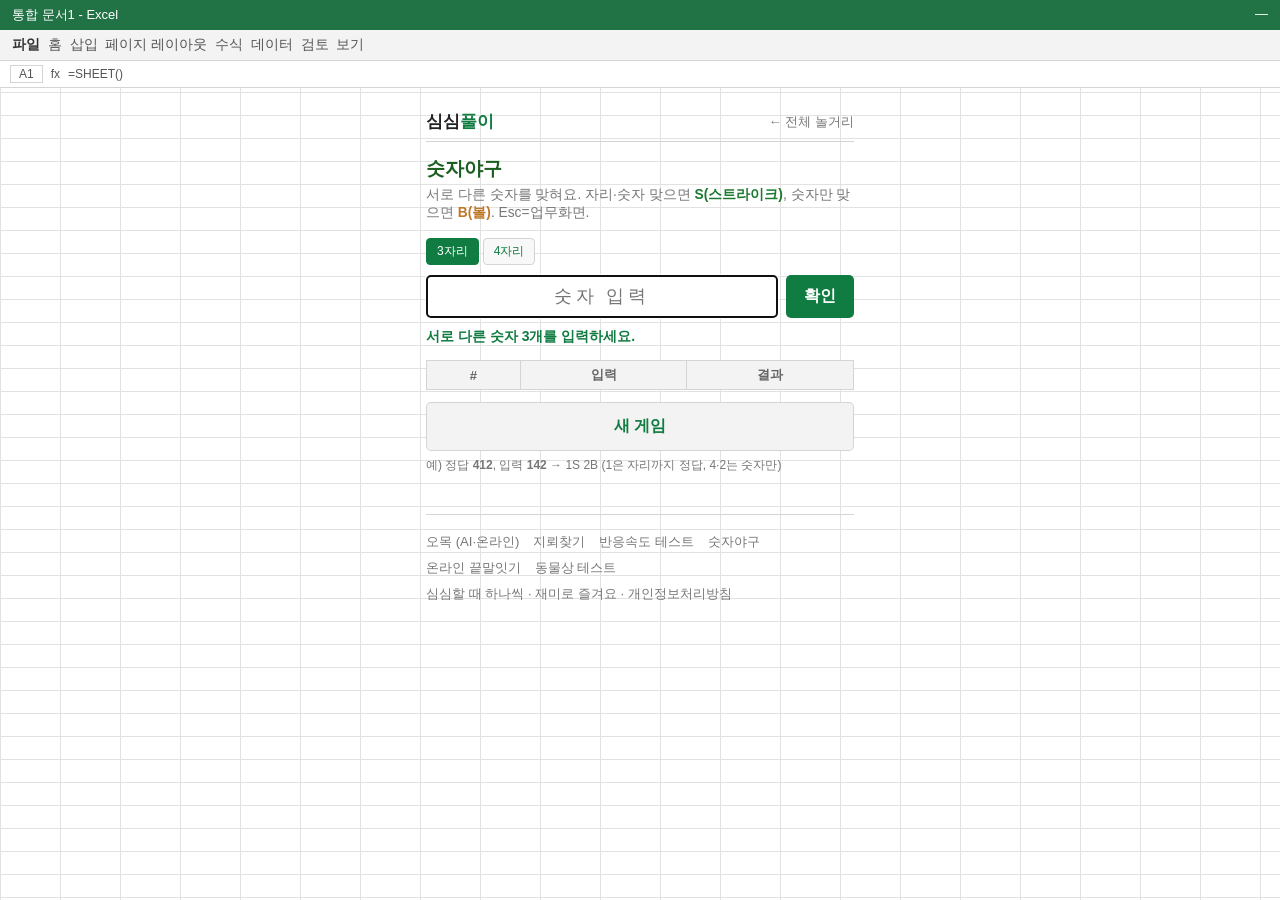
==== baseball/index.html @ 2c64352a "새 게임: 숫자야구(스트라이크·볼, 3/4자리, 엑셀풍) 추가+대시보드 등록 Co-Authored-By: Claude Opus 4.8 <noreply@anthropic.com>" ====
<!doctype html>
<html lang="ko">
<head>
<meta charset="utf-8">
<meta name="viewport" content="width=device-width, initial-scale=1">
<title>통합 문서 - Excel</title>
<meta name="description" content="숫자야구 게임 — 스트라이크·볼로 숨은 숫자 추리. 엑셀 위장, 보스키 지원. 무료, 설치 없이 브라우저에서.">
<link rel="canonical" href="https://seam0814.github.io/simsim/baseball/">
<link rel="stylesheet" href="../style.css">
<style>
  .bwrap{max-width:460px}
  .brow{display:flex;gap:8px;align-items:center;margin:10px 0}
  .brow input{flex:1;font:inherit;font-size:1.1rem;letter-spacing:4px;text-align:center;border:1px solid var(--line);border-radius:4px;padding:10px}
  .lvsel button{font:inherit;border:1px solid var(--line);background:#f8f8f8;color:var(--sel);padding:4px 10px;border-radius:4px;cursor:pointer;font-size:12px;margin-right:4px}
  .lvsel button.on{background:var(--sel);color:#fff;border-color:var(--sel)}
  table.hist{width:100%;border-collapse:collapse;margin-top:10px;font-size:13px}
  table.hist th,table.hist td{border:1px solid var(--line);padding:5px 8px;text-align:center}
  table.hist th{background:var(--head);color:#666;font-weight:600}
  table.hist td.g{font-weight:700;letter-spacing:3px;font-variant-numeric:tabular-nums}
  .s{color:#1b7a2f;font-weight:700}.b{color:#c0792a;font-weight:700}.o{color:#999}
  .bmsg{margin:10px 0;font-weight:700;color:var(--sel);min-height:22px}
  .hint{font-size:12px;color:var(--muted);margin-top:6px}
</style>
</head>
<body>
<div class="wrap bwrap">
  <div id="site-header"></div>
  <h1 style="font-size:1.2rem;color:#1b5e20">숫자야구</h1>
  <p class="sub" style="font-size:.86rem">서로 다른 숫자를 맞혀요. 자리·숫자 맞으면 <b class="s">S(스트라이크)</b>, 숫자만 맞으면 <b class="b">B(볼)</b>. Esc=업무화면.</p>
  <div class="lvsel" id="lvsel"><button data-n="3" class="on">3자리</button><button data-n="4">4자리</button></div>
  <div class="brow"><input id="guess" inputmode="numeric" maxlength="4" placeholder="숫자 입력"><button class="btn" id="go" style="width:auto;margin:0;padding:11px 18px">확인</button></div>
  <div class="bmsg" id="msg">서로 다른 숫자 3개를 입력하세요.</div>
  <table class="hist" id="hist"><tr><th>#</th><th>입력</th><th>결과</th></tr></table>
  <button class="btn sec" id="restart" style="margin-top:12px">새 게임</button>
  <div class="hint">예) 정답 <b>412</b>, 입력 <b>142</b> → 1S 2B (1은 자리까지 정답, 4·2는 숫자만)</div>
  <div id="site-footer"></div>
</div>
<script>window.SITE_ROOT="../";</script>
<script src="../common.js"></script>
<script>
(function(){
  var $=function(s){return document.querySelector(s)};
  var N=3,secret=[],tries=0,done=false;
  function pick(){var d=[0,1,2,3,4,5,6,7,8,9];secret=[];for(var i=0;i<N;i++){var j=Math.floor(Math.random()*d.length);secret.push(d.splice(j,1)[0])}}
  function reset(){pick();tries=0;done=false;$("#hist").innerHTML="<tr><th>#</th><th>입력</th><th>결과</th></tr>";
    $("#msg").textContent="서로 다른 숫자 "+N+"개를 입력하세요.";$("#msg").style.color="var(--sel)";$("#guess").value="";$("#guess").maxLength=N;$("#guess").focus()}
  function submit(){
    if(done){return}
    var v=($("#guess").value||"").trim();
    if(!/^[0-9]+$/.test(v)||v.length!==N){$("#msg").textContent=N+"자리 숫자를 입력하세요.";$("#msg").style.color="#c0392b";return}
    var arr=v.split("").map(Number);
    if(new Set(arr).size!==N){$("#msg").textContent="서로 다른 숫자여야 해요.";$("#msg").style.color="#c0392b";return}
    var s=0,b=0;for(var i=0;i<N;i++){if(arr[i]===secret[i])s++;else if(secret.indexOf(arr[i])>=0)b++;}
    tries++;
    var res=s===N?'<span class="s">홈런! '+N+'S</span>':(s||b?('<span class="s">'+s+'S</span> <span class="b">'+b+'B</span>'):'<span class="o">OUT</span>');
    var tr=document.createElement("tr");tr.innerHTML="<td>"+tries+"</td><td class='g'>"+v+"</td><td>"+res+"</td>";$("#hist").appendChild(tr);
    $("#guess").value="";$("#guess").focus();
    if(s===N){done=true;$("#msg").textContent="🏆 홈런! "+tries+"번 만에 맞혔어요! (정답 "+secret.join("")+")";$("#msg").style.color="var(--sel)";try{track("baseball_win",{tries:tries,n:N})}catch(e){}}
    else{$("#msg").textContent=tries+"번째 시도 — "+s+"S "+b+"B";$("#msg").style.color="#555"}
  }
  $("#go").addEventListener("click",submit);
  $("#guess").addEventListener("keydown",function(e){if(e.key==="Enter")submit()});
  $("#restart").addEventListener("click",reset);
  $("#lvsel").addEventListener("click",function(e){var b=e.target;if(b.tagName!=="BUTTON")return;[].forEach.call(this.children,function(x){x.classList.remove("on")});b.classList.add("on");N=+b.dataset.n;reset()});
  reset();
})();
</script>
</body>
</html>
---- style.css ----
:root{--line:#d4d4d4;--head:#f3f3f3;--bar:#217346;--sel:#107c41;--accent:#217346;--muted:#777;--card:#fff;--fg:#222;--bg:#e9e9e9;
  --font:"Calibri","맑은 고딕","Malgun Gothic",sans-serif}
*{box-sizing:border-box}
body{margin:0;color:var(--fg);font-family:var(--font);font-size:14px;background:#fff;background-image:linear-gradient(#e2e2e2 1px,transparent 1px),linear-gradient(90deg,#e2e2e2 1px,transparent 1px);background-size:60px 23px}
/* 엑셀 크롬 (common.js가 주입) */
.xlchrome .xltitle{background:var(--bar);color:#fff;padding:6px 12px;font-size:13px}
.xlchrome .xlribbon{background:var(--head);border-bottom:1px solid var(--line);padding:6px 12px;color:#555;overflow-x:auto;white-space:nowrap}
.xlchrome .xlribbon b{color:#333}
.xlformbar{display:flex;gap:8px;align-items:center;background:#fff;border-bottom:1px solid var(--line);padding:4px 10px;color:#555;font-size:12px}
.xlformbar .nb{border:1px solid var(--line);padding:1px 8px}
#bossv{position:fixed;inset:0;background:#fff;z-index:9999;display:none;overflow:auto}
#bossv.show{display:block}
#bossv table{border-collapse:collapse;margin:10px}
#bossv td,#bossv th{border:1px solid var(--line);height:26px;padding:3px 10px;font-size:13px}
#bossv th{background:var(--head);color:#666}
.bosshint{color:#aaa;font-size:11px;padding:4px 14px}
/* 본문 */
.wrap{max-width:720px;margin:0 auto;padding:14px 16px 60px;min-height:70vh}
.sitehead{display:flex;align-items:center;justify-content:space-between;padding:8px 0;border-bottom:1px solid var(--line);margin-bottom:14px}
.brand{font-weight:700;text-decoration:none;color:var(--fg);font-size:1.05rem}.brand span{color:var(--sel)}
.sitehead .home{font-size:.82rem;color:var(--muted);text-decoration:none}
h1{font-size:1.4rem;margin:.2em 0;color:#1b5e20}
p.sub{color:var(--muted);margin:.2em 0 1.2em;font-size:.95rem}
.cat{font-weight:700;color:var(--sel);margin:22px 0 8px;font-size:.95rem;border-left:3px solid var(--sel);padding-left:8px}
.grid{display:grid;grid-template-columns:repeat(auto-fill,minmax(150px,1fr));gap:1px;background:var(--line);border:1px solid var(--line)}
.gcard{position:relative;display:block;text-decoration:none;color:var(--fg);background:var(--card);padding:18px 14px;text-align:center;transition:background .1s}
.gcard:hover{background:#eafaf0}
.gcard .ic{font-size:1.9rem}
.gcard b{display:block;margin:7px 0 3px;color:#1b5e20}
.gcard small{color:var(--muted)}
.gcard .ext{position:absolute;top:8px;right:10px;font-size:.7rem;color:#aaa}
.pop{position:absolute;top:8px;left:10px;background:var(--sel);color:#fff;font-size:.62rem;font-weight:700;padding:2px 7px;border-radius:3px}
.card{background:var(--card);border:1px solid var(--line);border-radius:4px;padding:20px;margin-top:10px}
.btn{display:block;width:100%;text-align:center;border:none;cursor:pointer;text-decoration:none;padding:13px;border-radius:5px;font-size:1rem;font-weight:700;color:#fff;background:var(--sel);margin-top:12px}
.btn.sec{background:#f3f3f3;color:var(--sel);border:1px solid var(--line)}
.copy{margin-top:30px}.copy h2{font-size:1.1rem;margin:1.2em 0 .4em;color:#1b5e20}
details{border-top:1px solid var(--line);padding:10px 0}details summary{cursor:pointer;font-weight:600}
details p{color:var(--muted);margin:.5em 0 0}
.disc{font-size:.78rem;color:var(--muted);text-align:center;margin-top:14px}
.sitefoot{margin-top:40px;padding-top:18px;border-top:1px solid var(--line);font-size:.82rem;color:var(--muted)}
.sitefoot .fnav{display:flex;flex-wrap:wrap;gap:8px 14px;margin-bottom:8px}
.sitefoot a{color:var(--muted);text-decoration:none}.sitefoot a:hover{color:var(--sel)}
.chatbox{max-height:240px;overflow-y:auto;background:#fff;border:1px solid var(--line);border-radius:4px;padding:8px 12px;margin-top:6px}
.cmsg{padding:4px 0;font-size:.92rem;border-bottom:1px solid #f0f0f0}
.cmsg:last-child{border-bottom:none}
.cmsg b{color:var(--sel);margin-right:6px;font-size:.85rem}
.chatform{display:flex;gap:6px;margin-top:8px}
.chatform input{flex:1;min-width:0;padding:10px;border:1px solid var(--line);border-radius:5px}
.chatform input#cnick{flex:0 0 88px}
.chatform .btn{width:auto;margin:0;padding:10px 14px}
/* ===== 보스화면 전문 엑셀 시트 ===== */
#bossv .bosssheet{overflow:auto;max-height:calc(100vh - 118px);padding:0 2px}
#bossv .xlsheet{border-collapse:collapse;font-size:12px;font-family:var(--font);margin:0}
#bossv .xlsheet th,#bossv .xlsheet td{border:1px solid #d4d4d4;height:20px;padding:1px 7px;white-space:nowrap;font-size:12px}
#bossv .xlsheet .colh{background:#f3f3f3;color:#8a8a8a;text-align:center;font-weight:600;min-width:60px}
#bossv .xlsheet .rowh{background:#f3f3f3;color:#8a8a8a;text-align:center;width:30px;font-weight:600}
#bossv .xlsheet .corner{background:#e6e6e6;width:30px}
#bossv .xlsheet td{background:#fff;color:#222}
#bossv .xlsheet td.lb{text-align:left;font-weight:600;color:#333;background:#fafafa}
#bossv .xlsheet td.n{text-align:right;font-variant-numeric:tabular-nums}
#bossv .xlsheet td.hh{background:#217346;color:#fff;font-weight:700;text-align:center}
#bossv .xlsheet td.sub{background:#e8f3ec;font-weight:700}
#bossv .xlsheet td.tot{background:#f0f6f0;font-weight:700;border-top:2px solid #999}
#bossv .xlsheet td.pos{color:#1b7a2f}
#bossv .xlsheet td.neg{color:#c0392b}
#bossv #bosssel option{color:#222}

.ctime{float:right;color:#aaa;font-size:.72rem;margin-left:8px}
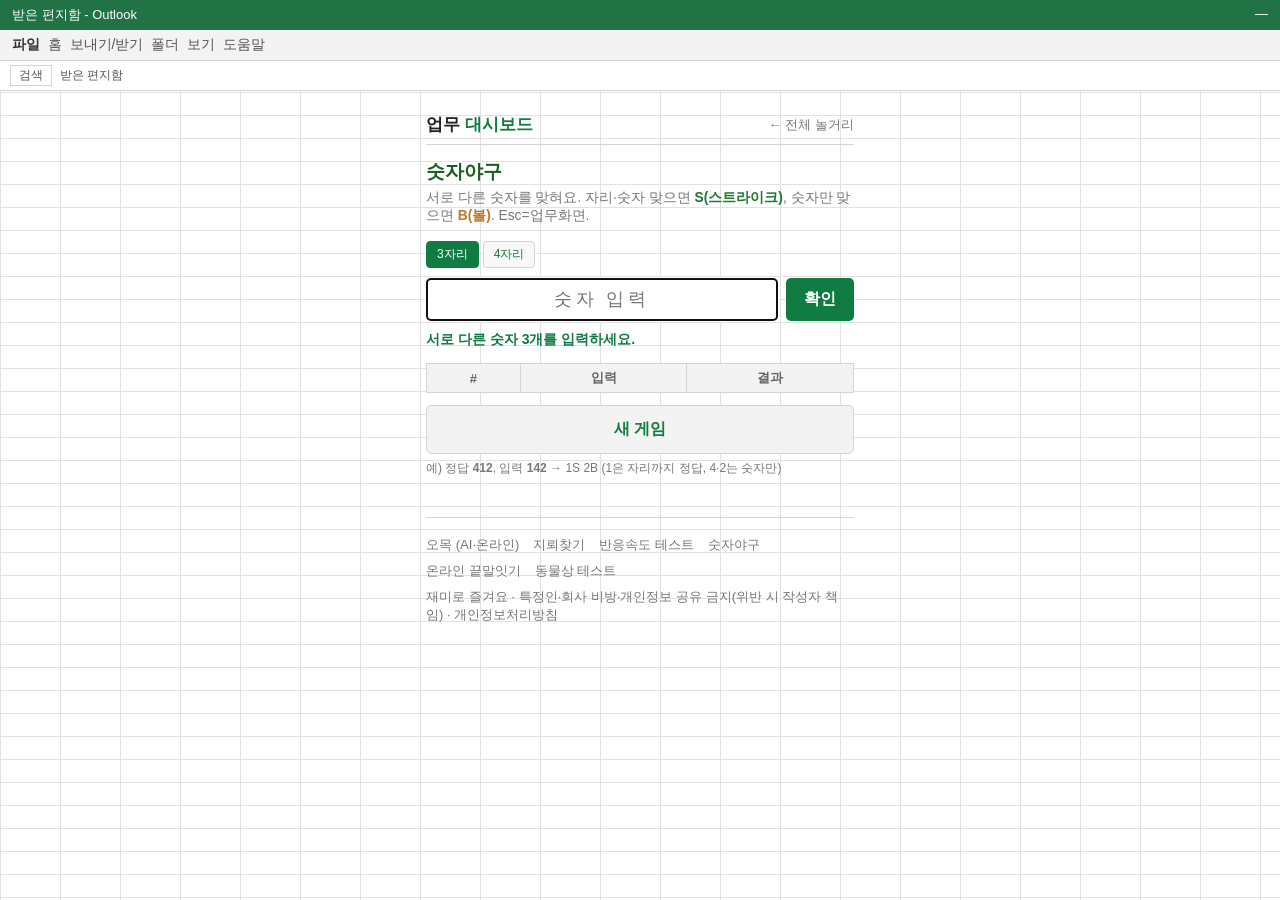
==== commit d721f6af: "baseball 이모지(🏆) 제거 — 게임 전반 이모지 0, 사무실 위장 일관성 Co-Authored-By: Claude Opus 4.8 <noreply@anthropic.com>" ====
--- a/baseball/index.html
+++ b/baseball/index.html
@@ -55,7 +55,7 @@
     var res=s===N?'<span class="s">홈런! '+N+'S</span>':(s||b?('<span class="s">'+s+'S</span> <span class="b">'+b+'B</span>'):'<span class="o">OUT</span>');
     var tr=document.createElement("tr");tr.innerHTML="<td>"+tries+"</td><td class='g'>"+v+"</td><td>"+res+"</td>";$("#hist").appendChild(tr);
     $("#guess").value="";$("#guess").focus();
-    if(s===N){done=true;$("#msg").textContent="🏆 홈런! "+tries+"번 만에 맞혔어요! (정답 "+secret.join("")+")";$("#msg").style.color="var(--sel)";try{track("baseball_win",{tries:tries,n:N})}catch(e){}}
+    if(s===N){done=true;$("#msg").textContent="홈런! "+tries+"번 만에 맞혔어요! (정답 "+secret.join("")+")";$("#msg").style.color="var(--sel)";try{track("baseball_win",{tries:tries,n:N})}catch(e){}}
     else{$("#msg").textContent=tries+"번째 시도 — "+s+"S "+b+"B";$("#msg").style.color="#555"}
   }
   $("#go").addEventListener("click",submit);
--- a/style.css
+++ b/style.css
@@ -66,3 +66,19 @@
 #bossv #bosssel option{color:#222}
 
 .ctime{float:right;color:#aaa;font-size:.72rem;margin-left:8px}
+
+/* 보스화면 이메일(Outlook) 템플릿 */
+#bossv .olwrap{display:flex;height:calc(100vh - 110px)}
+#bossv .olfold{flex:0 0 170px;background:#faf9f8;border-right:1px solid #e1dfdd;padding:8px 0;font-size:13px;overflow:auto}
+#bossv .olf{padding:6px 14px;color:#444;white-space:nowrap}
+#bossv .olf.on{background:#eaf2fb;color:#0f6cbd;font-weight:700;border-left:3px solid #0f6cbd;padding-left:11px}
+#bossv .olmain{flex:1;overflow:auto;background:#fff}
+#bossv .oltbl{width:100%;border-collapse:collapse;font-size:13px}
+#bossv .oltbl th{background:#f3f2f1;color:#666;font-weight:600;text-align:left;padding:6px 10px;border-bottom:1px solid #e1dfdd;position:sticky;top:0}
+#bossv .oltbl td{padding:8px 10px;border-bottom:1px solid #f0f0f0}
+#bossv .oltbl td.st{color:#0f6cbd;width:18px;text-align:center}
+#bossv .oltbl td.fr{width:100px;color:#222}
+#bossv .oltbl td.sj{color:#333}
+#bossv .oltbl td.dt{width:74px;color:#999;font-size:12px;text-align:right}
+#bossv .oltbl tr.unread td.fr,#bossv .oltbl tr.unread td.sj{font-weight:700;color:#000}
+#bossv .oltbl tr:hover td{background:#f5faff}
